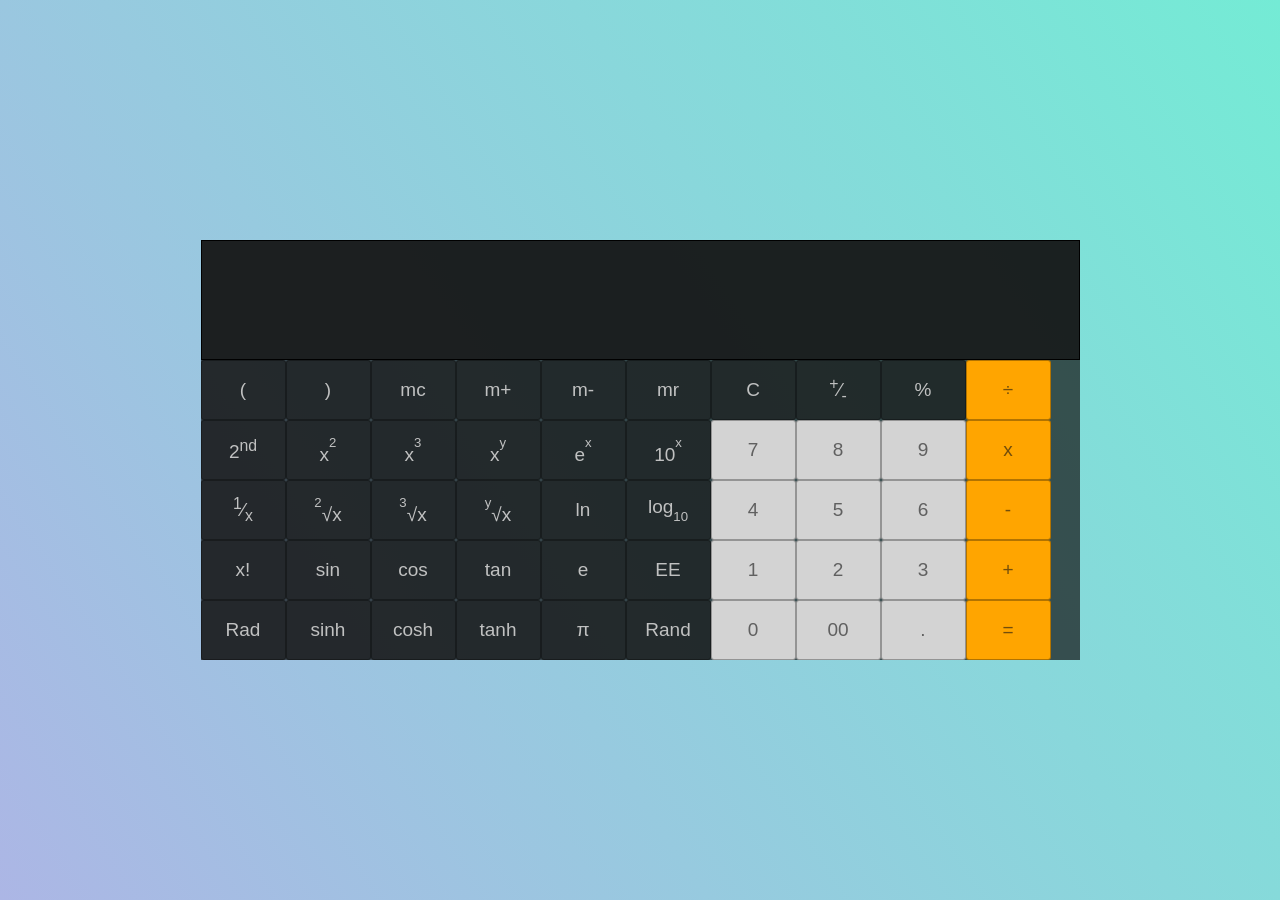
==== calc.html @ c5666668 "Added all buttons and styling for Scientific Caculator" ====
<!DOCTYPE html>
<html lang="en">
  <head>
    <meta charset="UTF-8" />
    <meta name="viewport" content="width=device-width, initial-scale=1.0" />
    <meta http-equiv="X-UA-Compatible" content="ie=edge" />
    <link rel="stylesheet" href="styles.css" />
    <title>Document</title>
  </head>
  <body>
    <section id="sciCalBody">
      <section id="row1">
        <input type="text" id="display" />
      </section>
      <section id="row2">
        <button>(</button>
        <button>)</button>
        <button>mc</button>
        <button>m+</button>
        <button>m-</button>
        <button>mr</button>
        <button>C</button>
        <button><sup>+</sup>&frasl;<sub>-</sub></button>
        <button>%</button>
        <button>÷</button>
      </section>
      <section id="row3">
        <button>2<sup>nd</sup></button>
        <button>
          x<sup><sup>2</sup></sup>
        </button>
        <button>
          x<sup><sup>3</sup></sup>
        </button>
        <button>
          x<sup><sup>y</sup></sup>
        </button>
        <button>
          e<sup><sup>x</sup></sup>
        </button>
        <button>
          10<sup><sup>x</sup></sup>
        </button>
        <button class="color-1">7</button>
        <button class="color-1">8</button>
        <button class="color-1">9</button>
        <button class="color-1">x</button>
      </section>
      <section id="row4">
        <button><sup>1</sup>&frasl;<sub>x</sub></button>
        <button>
          <sup><sup>2</sup></sup
          >&#8730;x
        </button>
        <button>
          <sup><sup>3</sup></sup
          >&#8730;x
        </button>
        <button>
          <sup><sup>y</sup></sup
          >&#8730;x
        </button>
        <button>ln</button>
        <button>
          log<sub><sub>10</sub></sub>
        </button>
        <button class="color-1">4</button>
        <button class="color-1">5</button>
        <button class="color-1">6</button>
        <button>-</button>
      </section>
      <section id="row5">
        <button>x!</button>
        <button>sin</button>
        <button>cos</button>
        <button>tan</button>
        <button>e</button>
        <button>EE</button>
        <button class="color-1">1</button>
        <button class="color-1">2</button>
        <button class="color-1">3</button>
        <button>+</button>
      </section>
      <section id="row6">
        <button>Rad</button>
        <button>sinh</button>
        <button>cosh</button>
        <button>tanh</button>
        <button>π</button>
        <button>Rand</button>
        <button class="color-1">0</button>
        <button class="color-1">00</button>
        <button class="color-1">.</button>
        <button>=</button>
      </section>
    </section>
  </body>
</html>
---- styles.css ----
html {
  box-sizing: border-box;
}

*,
*::before,
*::after {
  box-sizing: inherit;
}

body {
  margin: 0;
}

/* Responsive Images */

embed,
iframe,
img,
object,
video {
  max-width: 100%;
}

h1,
h2,
h3,
h4,
h5,
h6,
ul,
ol,
li,
p,
pre,
blockquote,
figure,
hr {
  margin: 0;
  padding-right: 0;
  padding-left: 0;
}

a {
  text-decoration: none;
}

a:focus {
  outline: none;
}

h1,
h2,
h3,
h4,
h5,
h6 {
  display: block;
}

/* Removes all decimals and discs from lists */

ol,
ul {
  list-style: none;
}

/* 
 * Completely resets form items
 * ----------------------------
 * Super hard reset that removes all borders
 * and radiuses of all form items (including
 * checkboxes and radios)
 */

input:hover,
input:active,
input:focus,
textarea:hover,
textarea:active,
textarea:focus,
button:hover,
button:active,
button:focus {
  outline: none;
}

:root {
  font-family: Helvetica, Arial, sans-serif;
}

html {
  font-size: 175%;
  font-weight: 300;
  line-height: 1.3;
}

body {
  align-items: center;
  background-image: linear-gradient(236deg, #74ebd5, #acb6e5);
  display: flex;
  height: 100vh;
  justify-content: center;
}

.container {
  max-width: 20em;
}

.container > p {
  text-align: center;
}

.calculator {
  border-radius: 12px;
  box-shadow: 0 0 40px 0px rgba(0, 0, 0, 0.15);
  margin-left: auto;
  margin-right: auto;
  margin-top: 2em;
  max-width: 15em;
  overflow: hidden;
}

.calculatorDisplay {
  background-color: #222222;
  color: #fff;
  font-size: 1.714285714em;
  padding: 0.5em 0.75em;
  text-align: right;
}

.calculatorKeys {
  background-color: #999;
  display: grid;
  grid-gap: 1px;
  grid-template-columns: repeat(4, 1fr);
}

.calculatorKeys > * {
  background-color: #fff;
  padding: 0.5em 1.25em;
  position: relative;
  text-align: center;
}

.calculatorKeys > *:active::before,
.calculatorKeys > .is-depressed::before {
  background-color: rgba(0, 0, 0, 0.2);
  bottom: 0;
  box-shadow: 0 0 6px 0 rgba(0, 0, 0, 0.5) inset;
  content: "";
  left: 0;
  opacity: 0.3;
  position: absolute;
  right: 0;
  top: 0;
  z-index: 1;
}

.keyOperator {
  background-color: #eee;
}

.keyEqual {
  background-image: linear-gradient(to bottom, #fe886a, #ff7033);
  grid-column: -2;
  grid-row: 2 / span 4;
}

/* ////////////    MIKEs CODE   //////////////////// */

#sciCalBody {
  display: grid;
  grid-template-columns: repeat(10, 1fr);
  grid-template-rows: repeat(7, 1fr);
  grid-template-areas:
    "dsp dsp dsp dsp dsp dsp dsp dsp dsp dsp"
    "dsp dsp dsp dsp dsp dsp dsp dsp dsp dsp"
    "l-paren r-paren mc m+ m- mr C negpos % / "
    "secNd x2 x3 xy ex tenX seven eight nine multiply"
    "one/x srqtx cubex ysqrtx ln log four five six minus"
    "! sin cos tan e EE one two three plus"
    "rad sinh cosh tanh pi Rand zero zero deci equal";
}

#sciCalBody {
  display: grid;
  grid-template-columns: repeat(10, 1fr);
  grid-template-rows: repeat(7, 1fr);
  grid-template-areas:
    "aa aa aa aa aa aa aa aa aa aa"
    "aa aa aa aa aa aa aa aa aa aa"
    "ab ac ad ae af ag ah ai aj ak"
    "bb bc bd be bf bg bh bi bj bk"
    "cb cc cd ce cf cg ch ci cj ck"
    "db dc dd de df dg dh di dj dk"
    "eb ec ed ee ef eg eh ei ej ek";
}

#sciCalBody {
  display: grid;
  background-color: rgba(20, 20, 20, 0.7);

  grid-template-columns: repeat(10, 1fr);
  grid-template-rows: repeat(7, 1fr);
  grid-template-areas:
    "aa aa aa aa aa aa aa aa aa aa"
    "aa aa aa aa aa aa aa aa aa aa"
    "bb bb bb bb bb bb bb bb bb bb"
    "cc cc cc cc cc cc cc cc cc cc"
    "dd dd dd dd dd dd dd dd dd dd"
    "ee ee ee ee ee ee ee ee ee ee"
    "ff ff ff ff ff ff ff ff ff ff";
}

section > button {
  border-radius: 3px;

  border: 1px solid rgba(0, 0, 0, 0.3);
  background-color: rgba(20, 20, 20, 0.6);
  color: rgba(210, 210, 210, 0.9);

  font-size: 19px;
  text-align: center;
  width: 85px;
  height: 60px;
  /* margin-right: 10px; */
}

section > section button:nth-child(10) {
  border-radius: 3px;
  background-color: orange;
  color: rgba(20, 20, 20, 0.6);
}
.color-1 {
  background-color: lightgray;
  color: rgba(20, 20, 20, 0.6);
}
.color-2 {
  background-color: darkgray;
}
#display {
  border: 1px solid black;

  width: 100%;
}
#display {
  color: rgba(210, 210, 210, 0.9);
  text-align: right;
  background-color: rgba(20, 20, 20, 0.8);
  width: 100%;
  font-size: 70px;
}
#row1 {
  /* border: 1px solid black; */
  grid-area: aa;
  display: flex;
  flex-direction: row;
}
#row2 {
  grid-area: bb;
  display: flex;
  flex-direction: row;
}
#row3 {
  grid-area: cc;
  display: flex;
  flex-direction: row;
}
#row4 {
  grid-area: dd;
  display: flex;
  flex-direction: row;
}
#row5 {
  grid-area: ee;
  display: flex;
  flex-direction: row;
}
#row6 {
  grid-area: ff;
  display: flex;
  flex-direction: row;
}
/* Display ROW 1-2 */
#aa {
  grid-area: aa;
}

/* ROW 1  */
#ab {
  grid-area: ab;
}
#ac {
  grid-area: ac;
}
#ad {
  grid-area: ad;
}
#ae {
  grid-area: ae;
}
#af {
  grid-area: af;
}
#ag {
  grid-area: ag;
}
#ah {
  grid-area: ah;
}
#ai {
  grid-area: ai;
}
#aj {
  grid-area: aj;
}
#ak {
  grid-area: ak;
}

/* ROW 2 */
#ba {
  grid-area: ba;
}
#bb {
  grid-area: bb;
}
#bc {
  grid-area: bc;
}
#bd {
  grid-area: bd;
}
#be {
  grid-area: be;
}
#bf {
  grid-area: bf;
}
#bg {
  grid-area: bg;
}
#bh {
  grid-area: bh;
}
#bi {
  grid-area: bi;
}
#bj {
  grid-area: bj;
}
#bk {
  grid-area: bk;
}

/* ROW 3 */
#ca {
  grid-area: ca;
}
#cb {
  grid-area: cb;
}
#cc {
  grid-area: cc;
}
#cd {
  grid-area: cd;
}
#ce {
  grid-area: ce;
}
#cf {
  grid-area: cf;
}
#cg {
  grid-area: cg;
}
#ch {
  grid-area: ch;
}
#ci {
  grid-area: ci;
}
#cj {
  grid-area: cj;
}
#ck {
  grid-area: ck;
}

/* ROW 4 */
#da {
  grid-area: da;
}
#db {
  grid-area: db;
}
#dc {
  grid-area: dc;
}
#dd {
  grid-area: dd;
}
#de {
  grid-area: de;
}
#df {
  grid-area: df;
}
#dg {
  grid-area: dg;
}
#dh {
  grid-area: dh;
}
#di {
  grid-area: di;
}
#dj {
  grid-area: dj;
}
#dk {
  grid-area: dk;
}

/* ROW 5 */
#ea {
  grid-area: ea;
}
#eb {
  grid-area: eb;
}
#ec {
  grid-area: ec;
}
#ed {
  grid-area: ed;
}
#ee {
  grid-area: ee;
}
#ef {
  grid-area: ef;
}
#eg {
  grid-area: eg;
}
#eh {
  grid-area: eh;
}
#ei {
  grid-area: ei;
}
#ej {
  grid-area: ej;
}
#ek {
  grid-area: ek;
}
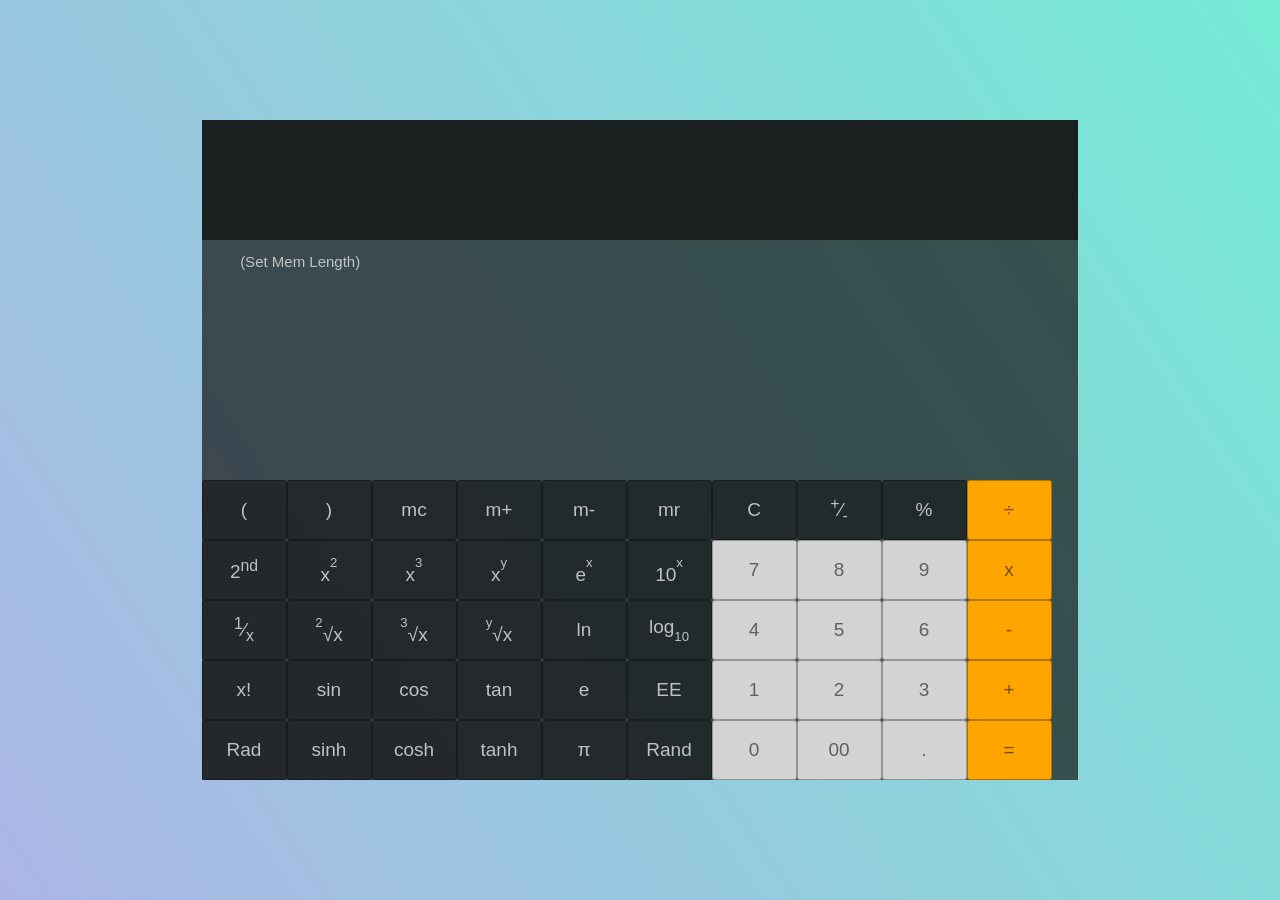
==== commit 3e0b97b1: "Added math (history / debugge)r screen under current value" ====
--- a/calc.html
+++ b/calc.html
@@ -10,89 +10,96 @@
   <body>
     <section id="sciCalBody">
       <section id="row1">
-        <input type="text" id="display" />
+        <input type="text" id="display" value="" />
       </section>
+      <section id="debugger"></section>
+      <section id="historyLength">
+        <input type="text" id="historyDisplay" value="(Set Mem Length)" />
+      </section>
+      <section id="currentValue"></section>
       <section id="row2">
-        <button>(</button>
-        <button>)</button>
-        <button>mc</button>
-        <button>m+</button>
-        <button>m-</button>
-        <button>mr</button>
-        <button>C</button>
-        <button><sup>+</sup>&frasl;<sub>-</sub></button>
-        <button>%</button>
-        <button>÷</button>
+        <button class="btn">(</button>
+        <button class="btn">)</button>
+        <button class="btn">mc</button>
+        <button class="btn">m+</button>
+        <button class="btn">m-</button>
+        <button class="btn">mr</button>
+        <button class="btn clear">C</button>
+        <button class="btn"><sup>+</sup>&frasl;<sub>-</sub></button>
+        <button class="btn percent">%</button>
+        <button class="btn divide">÷</button>
       </section>
       <section id="row3">
-        <button>2<sup>nd</sup></button>
-        <button>
+        <button class="btn mode">2<sup>nd</sup></button>
+        <button class="btn pow2">
           x<sup><sup>2</sup></sup>
         </button>
-        <button>
+        <button class="btn pow3">
           x<sup><sup>3</sup></sup>
         </button>
-        <button>
+        <button class="btn powY">
           x<sup><sup>y</sup></sup>
         </button>
-        <button>
+        <button class="btn constPowX">
           e<sup><sup>x</sup></sup>
         </button>
-        <button>
+        <button class="btn tenPowX">
           10<sup><sup>x</sup></sup>
         </button>
-        <button class="color-1">7</button>
-        <button class="color-1">8</button>
-        <button class="color-1">9</button>
-        <button class="color-1">x</button>
+        <button class="color-1 num">7</button>
+        <button class="color-1 num">8</button>
+        <button class="color-1 num">9</button>
+        <button class="color-1 multiply">x</button>
       </section>
       <section id="row4">
-        <button><sup>1</sup>&frasl;<sub>x</sub></button>
-        <button>
+        <button class="btn fraction"><sup>1</sup>&frasl;<sub>x</sub></button>
+        <button class="btn sqrtX">
           <sup><sup>2</sup></sup
           >&#8730;x
         </button>
-        <button>
+        <button class="btn cubeX">
           <sup><sup>3</sup></sup
           >&#8730;x
         </button>
-        <button>
+        <button class="btn sqrtXy">
           <sup><sup>y</sup></sup
           >&#8730;x
         </button>
-        <button>ln</button>
-        <button>
+        <button class="btn natLog">ln</button>
+        <button class="btn log">
           log<sub><sub>10</sub></sub>
         </button>
-        <button class="color-1">4</button>
-        <button class="color-1">5</button>
-        <button class="color-1">6</button>
-        <button>-</button>
+        <button class="color-1 num">4</button>
+        <button class="color-1 num">5</button>
+        <button class="color-1 num">6</button>
+        <button class="sub">-</button>
       </section>
       <section id="row5">
-        <button>x!</button>
-        <button>sin</button>
-        <button>cos</button>
-        <button>tan</button>
-        <button>e</button>
-        <button>EE</button>
-        <button class="color-1">1</button>
-        <button class="color-1">2</button>
-        <button class="color-1">3</button>
-        <button>+</button>
+        <button class="btn factorial">x!</button>
+        <button class="btn sine">sin</button>
+        <button class="btn cosine">cos</button>
+        <button class="btn tangent">tan</button>
+        <button class="btn euler">e</button>
+        <button class="btn sciNote">EE</button>
+        <button class="color-1 num">1</button>
+        <button class="color-1 num">2</button>
+        <button class="color-1 num">3</button>
+        <button class="btn add">+</button>
       </section>
       <section id="row6">
-        <button>Rad</button>
-        <button>sinh</button>
-        <button>cosh</button>
-        <button>tanh</button>
-        <button>π</button>
-        <button>Rand</button>
-        <button class="color-1">0</button>
-        <button class="color-1">00</button>
-        <button class="color-1">.</button>
-        <button>=</button>
+        <button class="btn rad">Rad</button>
+        <button class="btn sinh">sinh</button>
+        <button class="btn cosh">cosh</button>
+        <button class="btn tanh">tanh</button>
+        <button class="btn pi">π</button>
+        <button class="btn rand">Rand</button>
+        <button class="color-1 num">0</button>
+        <button class="color-1 num">00</button>
+        <button class="color-1 num">.</button>
+        <button class="btn equal">=</button>
       </section>
     </section>
+    <script src="calculator.js"></script>
+    <script src="calcFunctionMachine.js"></script>
   </body>
 </html>
--- a/styles.css
+++ b/styles.css
@@ -103,109 +103,21 @@
   justify-content: center;
 }
 
-.container {
-  max-width: 20em;
-}
-
-.container > p {
-  text-align: center;
-}
-
-.calculator {
-  border-radius: 12px;
-  box-shadow: 0 0 40px 0px rgba(0, 0, 0, 0.15);
-  margin-left: auto;
-  margin-right: auto;
-  margin-top: 2em;
-  max-width: 15em;
-  overflow: hidden;
-}
-
-.calculatorDisplay {
-  background-color: #222222;
-  color: #fff;
-  font-size: 1.714285714em;
-  padding: 0.5em 0.75em;
-  text-align: right;
-}
-
-.calculatorKeys {
-  background-color: #999;
-  display: grid;
-  grid-gap: 1px;
-  grid-template-columns: repeat(4, 1fr);
-}
-
-.calculatorKeys > * {
-  background-color: #fff;
-  padding: 0.5em 1.25em;
-  position: relative;
-  text-align: center;
-}
-
-.calculatorKeys > *:active::before,
-.calculatorKeys > .is-depressed::before {
-  background-color: rgba(0, 0, 0, 0.2);
-  bottom: 0;
-  box-shadow: 0 0 6px 0 rgba(0, 0, 0, 0.5) inset;
-  content: "";
-  left: 0;
-  opacity: 0.3;
-  position: absolute;
-  right: 0;
-  top: 0;
-  z-index: 1;
-}
-
-.keyOperator {
-  background-color: #eee;
-}
-
-.keyEqual {
-  background-image: linear-gradient(to bottom, #fe886a, #ff7033);
-  grid-column: -2;
-  grid-row: 2 / span 4;
-}
-
 /* ////////////    MIKEs CODE   //////////////////// */
 
 #sciCalBody {
   display: grid;
+  background-color: rgba(20, 20, 20, 0.7);
+
   grid-template-columns: repeat(10, 1fr);
-  grid-template-rows: repeat(7, 1fr);
-  grid-template-areas:
-    "dsp dsp dsp dsp dsp dsp dsp dsp dsp dsp"
-    "dsp dsp dsp dsp dsp dsp dsp dsp dsp dsp"
-    "l-paren r-paren mc m+ m- mr C negpos % / "
-    "secNd x2 x3 xy ex tenX seven eight nine multiply"
-    "one/x srqtx cubex ysqrtx ln log four five six minus"
-    "! sin cos tan e EE one two three plus"
-    "rad sinh cosh tanh pi Rand zero zero deci equal";
-}
-
-#sciCalBody {
-  display: grid;
-  grid-template-columns: repeat(10, 1fr);
-  grid-template-rows: repeat(7, 1fr);
+  grid-template-rows: repeat(11, 1fr);
   grid-template-areas:
     "aa aa aa aa aa aa aa aa aa aa"
     "aa aa aa aa aa aa aa aa aa aa"
-    "ab ac ad ae af ag ah ai aj ak"
-    "bb bc bd be bf bg bh bi bj bk"
-    "cb cc cd ce cf cg ch ci cj ck"
-    "db dc dd de df dg dh di dj dk"
-    "eb ec ed ee ef eg eh ei ej ek";
-}
-
-#sciCalBody {
-  display: grid;
-  background-color: rgba(20, 20, 20, 0.7);
-
-  grid-template-columns: repeat(10, 1fr);
-  grid-template-rows: repeat(7, 1fr);
-  grid-template-areas:
-    "aa aa aa aa aa aa aa aa aa aa"
-    "aa aa aa aa aa aa aa aa aa aa"
+    "yy yy yy .  .  .  .  ww ww ww"
+    "zz zz zz zz zz zz zz zz zz zz"
+    "zz zz zz zz zz zz zz zz zz zz"
+    "zz zz zz zz zz zz zz zz zz zz"
     "bb bb bb bb bb bb bb bb bb bb"
     "cc cc cc cc cc cc cc cc cc cc"
     "dd dd dd dd dd dd dd dd dd dd"
@@ -239,24 +151,42 @@
 .color-2 {
   background-color: darkgray;
 }
+
 #display {
-  border: 1px solid black;
-
-  width: 100%;
-}
-#display {
+  border: none;
   color: rgba(210, 210, 210, 0.9);
   text-align: right;
   background-color: rgba(20, 20, 20, 0.8);
   width: 100%;
   font-size: 70px;
 }
+#historyDisplay {
+  border: none;
+  color: rgba(210, 210, 210, 0.9);
+  text-align: center;
+  background-color: transparent;
+  width: 75%;
+  font-size: 15px;
+}
 #row1 {
   /* border: 1px solid black; */
   grid-area: aa;
   display: flex;
   flex-direction: row;
 }
+
+#debugger {
+  grid-area: zz;
+  text-align: left;
+  color: rgba(100, 210, 100, 0.4);
+  overflow: scroll;
+}
+#historyLength {
+  grid-area: yy;
+}
+#currentValue {
+  grid-area: ww;
+}
 #row2 {
   grid-area: bb;
   display: flex;
